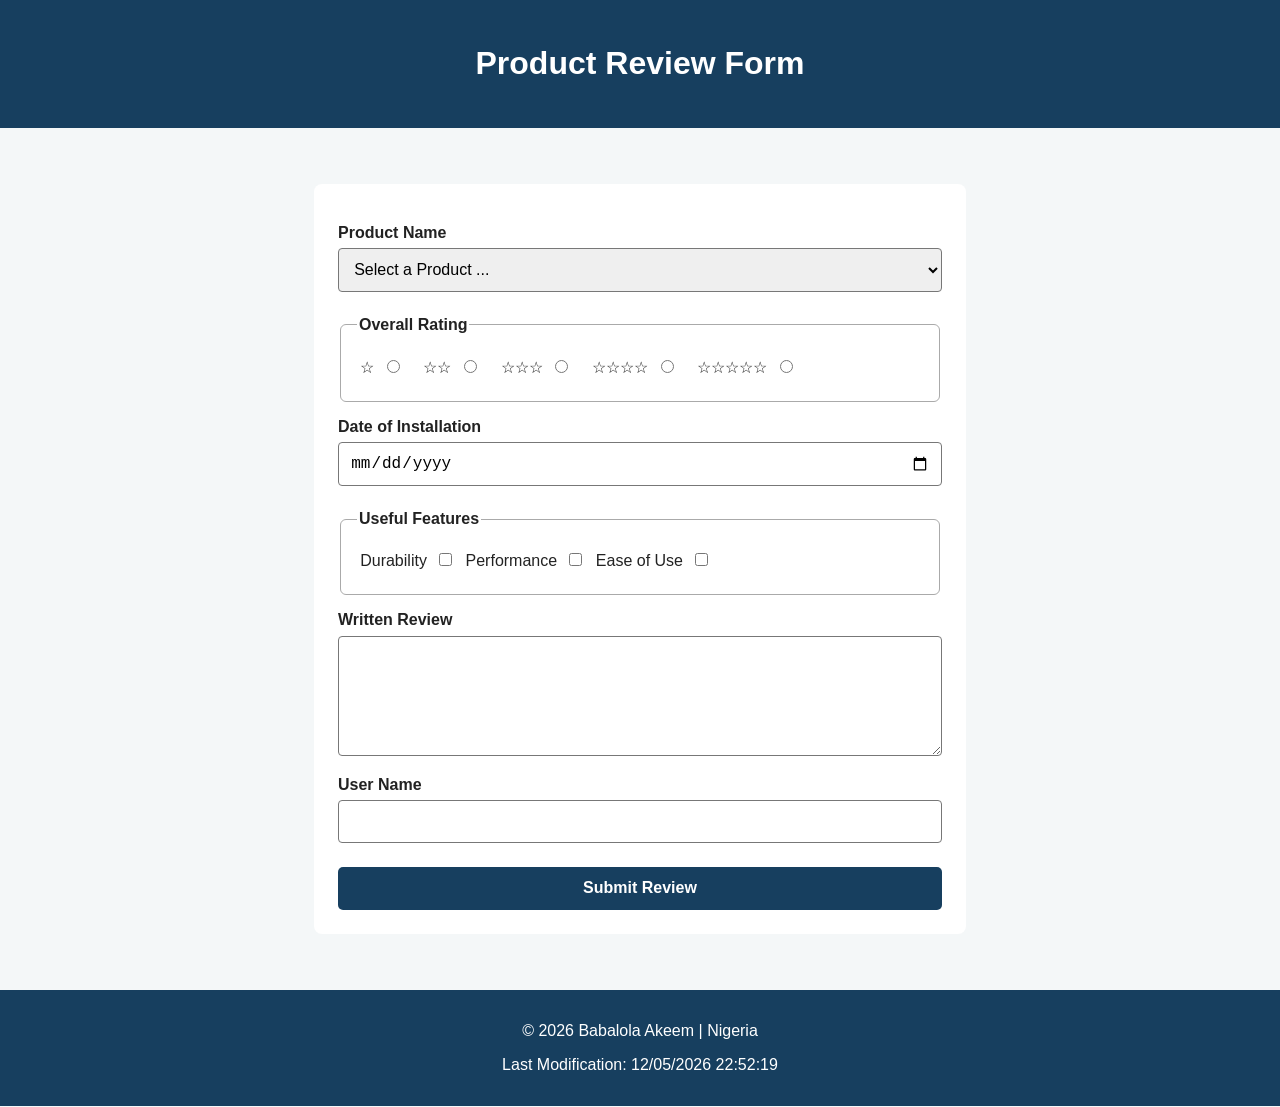
==== form.html @ af19aae3 "Complete Week 05 product review form" ====
<!DOCTYPE html>
<html lang="en">

<head>
    <meta charset="UTF-8">
    <meta name="viewport" content="width=device-width, initial-scale=1.0">
    <meta name="description" content="Product review form">
    <meta name="author" content="Babalola Akeem">
    <title>Product Review Form</title>

    <link rel="stylesheet" href="styles/form.css">
    <script src="scripts/form.js" defer></script>
</head>

<body>
    <header>
        <h1>Product Review Form</h1>
    </header>

    <main>
        <form method="get" action="review.html">

            <label for="product">Product Name</label>

            <select id="product" name="product" required>
                <option value="" disabled selected>Select a Product ...</option>
            </select>
            <fieldset>
                <legend>Overall Rating</legend>

                <label for="rating1">☆</label>
                <input type="radio" id="rating1" name="rating" value="1" required>

                <label for="rating2">☆☆</label>
                <input type="radio" id="rating2" name="rating" value="2">

                <label for="rating3">☆☆☆</label>
                <input type="radio" id="rating3" name="rating" value="3">

                <label for="rating4">☆☆☆☆</label>
                <input type="radio" id="rating4" name="rating" value="4">

                <label for="rating5">☆☆☆☆☆</label>
                <input type="radio" id="rating5" name="rating" value="5">
            </fieldset>

            <label for="installation">Date of Installation</label>
            <input type="date" id="installation" name="installation" required>
            <fieldset>
                <legend>Useful Features</legend>

                <label for="durability">Durability</label>
                <input type="checkbox" id="durability" name="features" value="durability">

                <label for="performance">Performance</label>
                <input type="checkbox" id="performance" name="features" value="performance">

                <label for="ease">Ease of Use</label>
                <input type="checkbox" id="ease" name="features" value="ease">
            </fieldset>
            <label for="review">Written Review</label>
            <textarea id="review" name="review"></textarea>
            <label for="username">User Name</label>
            <input type="text" id="username" name="username">

            <input type="submit" value="Submit Review">
        </form>

    </main>
    <footer>
        <p>© <span id="currentyear"></span> Babalola Akeem | Nigeria</p>
        <p id="lastModified"></p>
    </footer>
</body>

</html>
---- styles/form.css ----
* {
    box-sizing: border-box;
}

body {
    font-family: Arial, sans-serif;
    margin: 0;
    background-color: #f4f7f8;
    color: #222;
}

header {
    background-color: #173f5f;
    color: white;
    text-align: center;
    padding: 1.5rem;
}

main {
    max-width: 700px;
    margin: 2rem auto;
    padding: 1.5rem;
}
form {
    background-color: white;
    padding: 1.5rem;
    border-radius: 8px;
}

label {
    display: block;
    margin-top: 1rem;
    margin-bottom: 0.4rem;
    font-weight: bold;
}

input,
select,
textarea {
    width: 100%;
    padding: 0.7rem;
    border: 1px solid #777;
    border-radius: 4px;
    font-size: 1rem;
}

textarea {
    min-height: 120px;
    resize: vertical;
}
fieldset {
    margin-top: 1.5rem;
    padding: 1rem;
    border: 1px solid #aaa;
    border-radius: 6px;
}

legend {
    font-weight: bold;
}

input[type="radio"],
input[type="checkbox"] {
    width: auto;
    margin-right: 0.4rem;
}
fieldset label {
    display: inline-block;
    margin: 0.5rem 0.2rem;
    font-weight: normal;
}

fieldset input[type="radio"] {
    margin-right: 1rem;
}
input[type="submit"] {
    margin-top: 1.5rem;
    padding: 0.8rem 1.5rem;
    background-color: #173f5f;
    color: white;
    border: none;
    border-radius: 5px;
    font-size: 1rem;
    font-weight: bold;
    cursor: pointer;
}

input[type="submit"]:hover {
    background-color: #0f2d43;
}
footer {
    background-color: #173f5f;
    color: white;
    text-align: center;
    padding: 1rem;
    margin-top: 2rem;
}
@media (max-width: 600px) {
    main {
        margin: 1rem auto;
        padding: 1rem;
    }

    form {
        padding: 1rem;
    }

    header {
        padding: 1rem;
    }
}
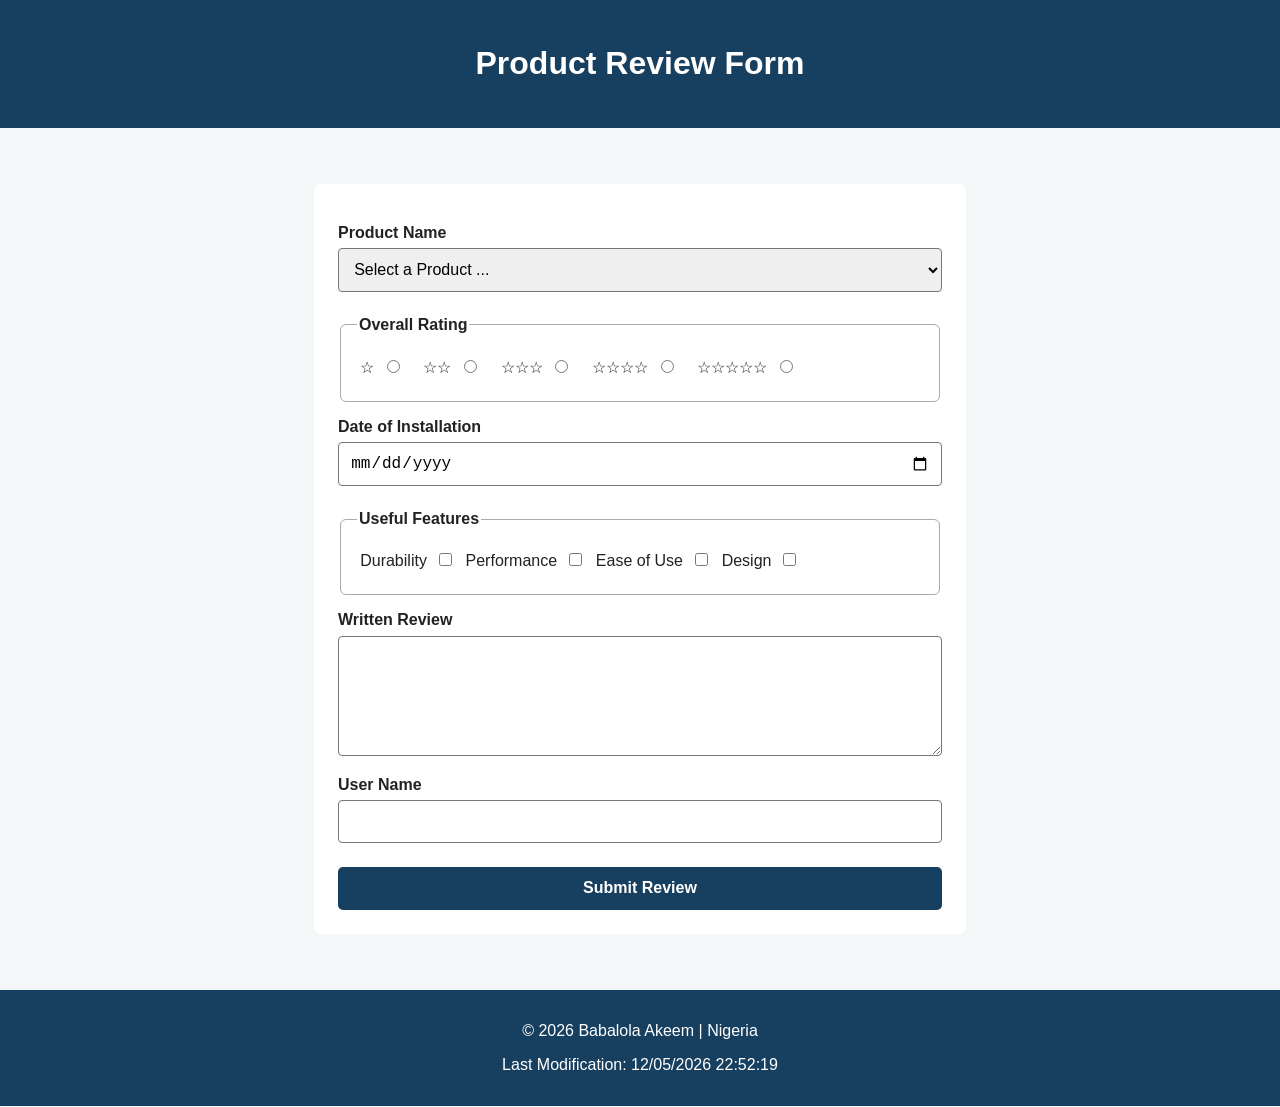
==== commit a76b2515: "Fix Week 05 form audit requirements" ====
--- a/form.html
+++ b/form.html
@@ -32,16 +32,17 @@
                 <input type="radio" id="rating1" name="rating" value="1" required>
 
                 <label for="rating2">☆☆</label>
-                <input type="radio" id="rating2" name="rating" value="2">
-
+                <input type="radio" id="rating2" name="rating" value="2" required>
+    
                 <label for="rating3">☆☆☆</label>
-                <input type="radio" id="rating3" name="rating" value="3">
+                <input type="radio" id="rating3" name="rating" value="3" required>
 
                 <label for="rating4">☆☆☆☆</label>
-                <input type="radio" id="rating4" name="rating" value="4">
+                 <input type="radio" id="rating4" name="rating" value="4" required>
 
                 <label for="rating5">☆☆☆☆☆</label>
-                <input type="radio" id="rating5" name="rating" value="5">
+                <input type="radio" id="rating5" name="rating" value="5" required>
+            
             </fieldset>
 
             <label for="installation">Date of Installation</label>
@@ -57,6 +58,8 @@
 
                 <label for="ease">Ease of Use</label>
                 <input type="checkbox" id="ease" name="features" value="ease">
+                <label for="design">Design</label>
+                <input type="checkbox" id="design" name="features" value="design">
             </fieldset>
             <label for="review">Written Review</label>
             <textarea id="review" name="review"></textarea>
